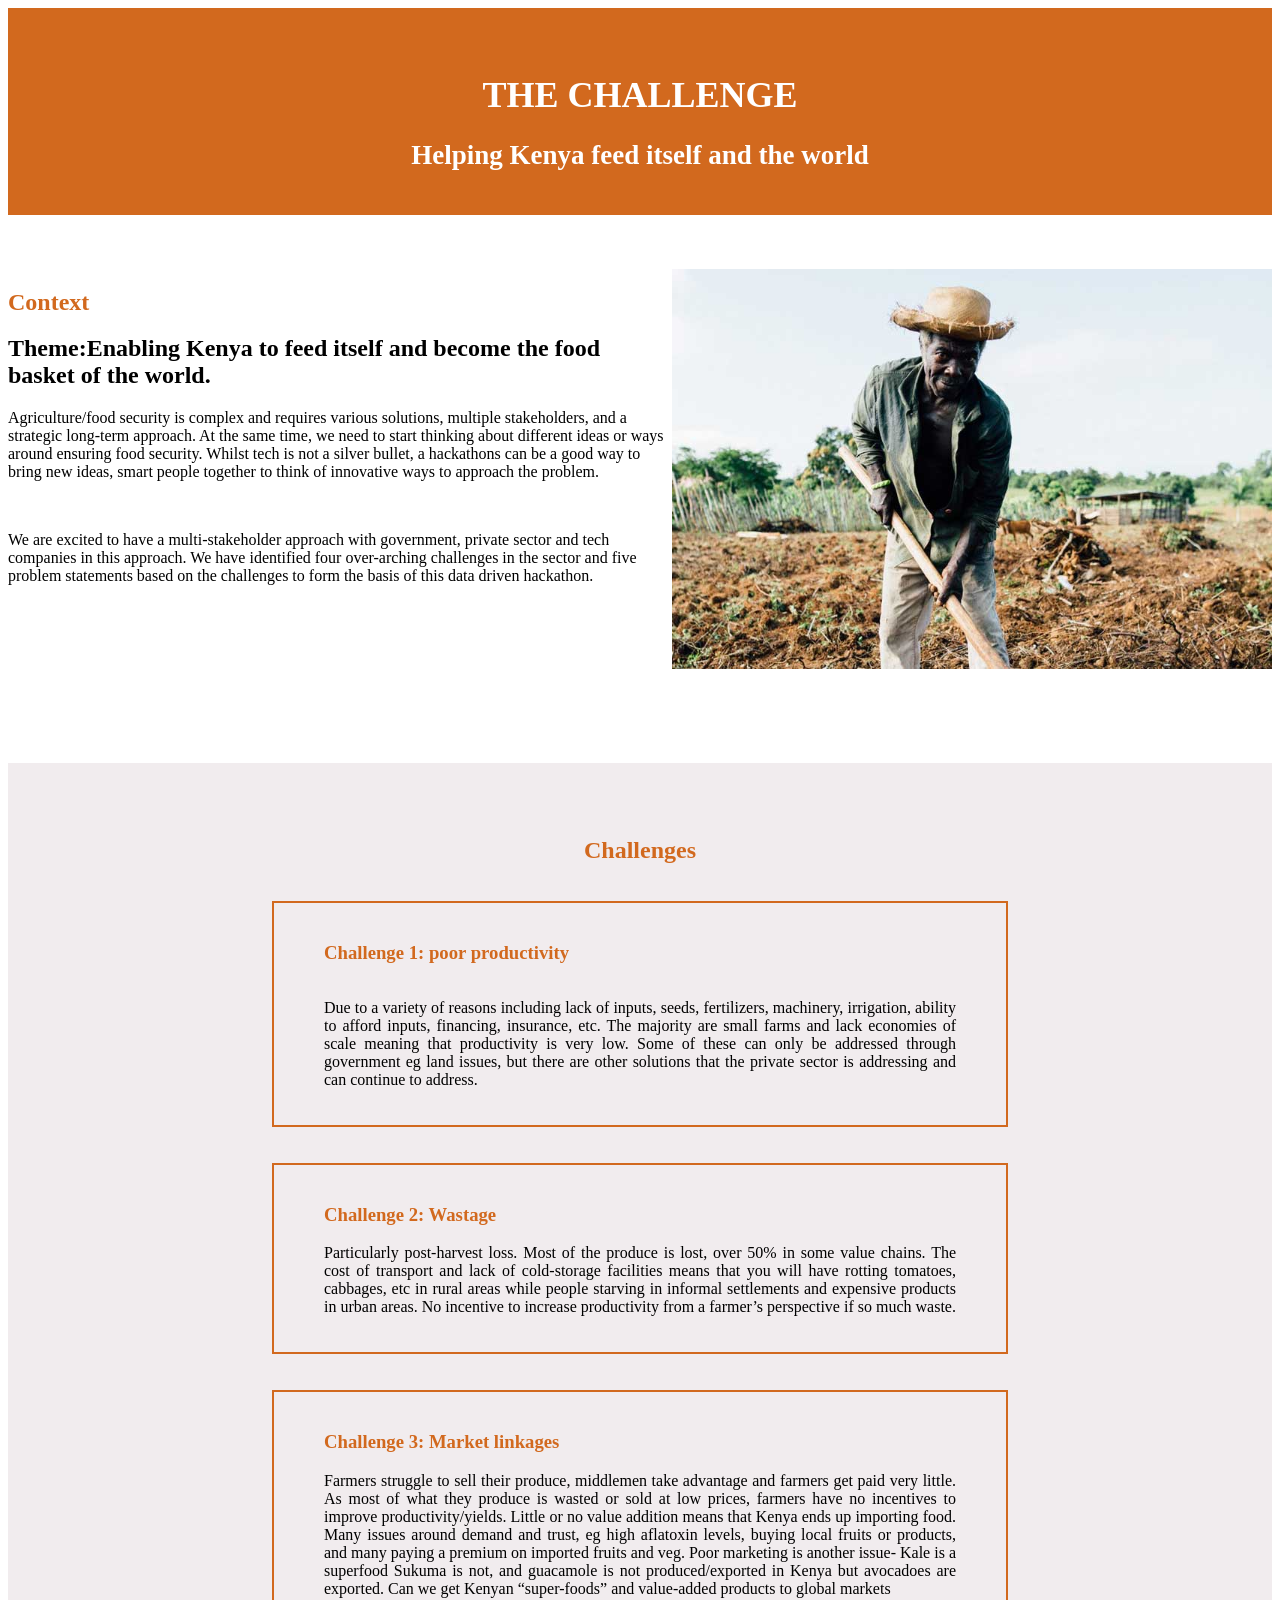
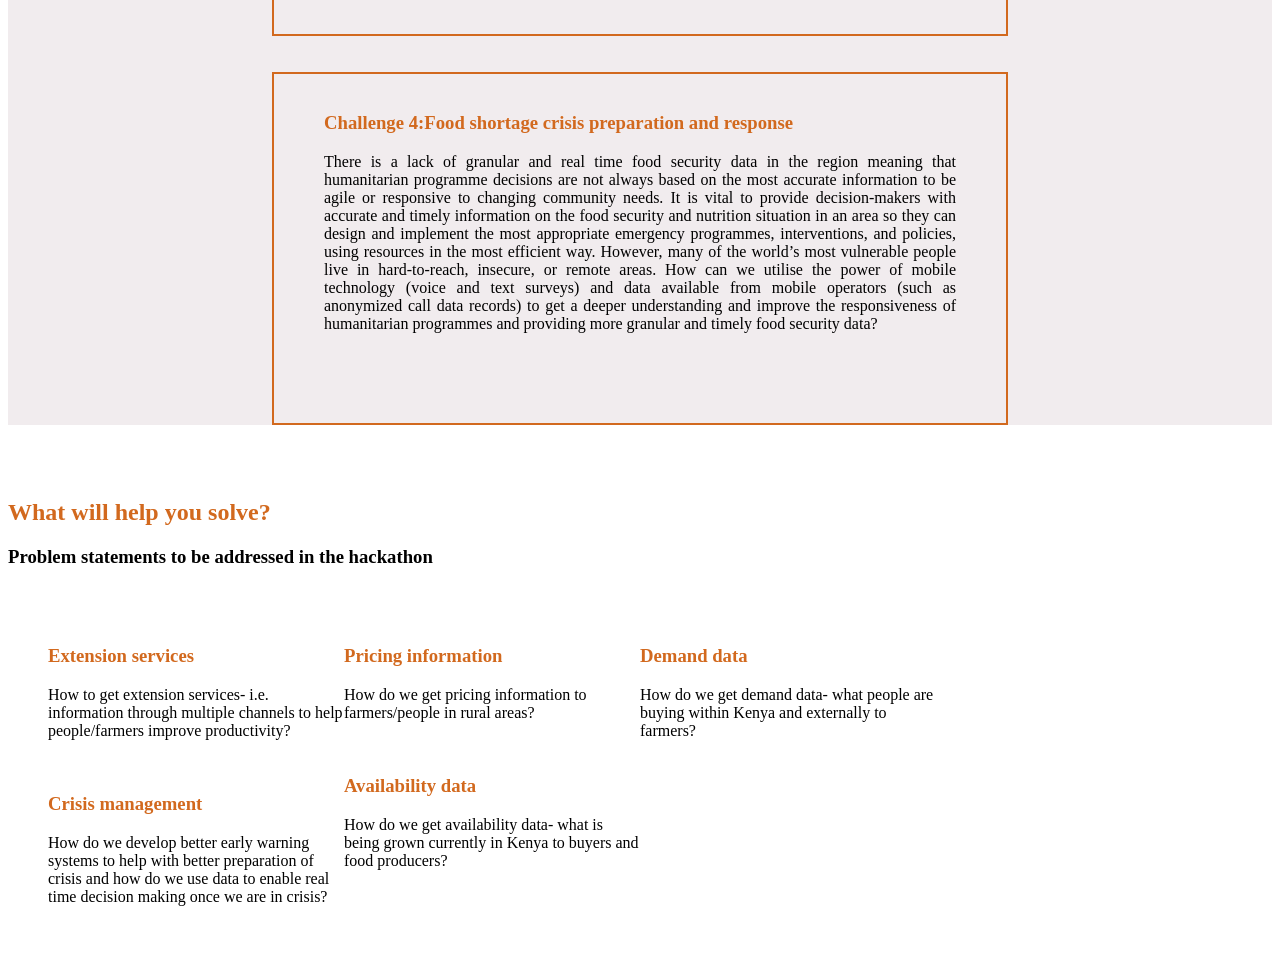
==== index.html @ 254052c9 "Added a file" ====
<!DOCTYPE html>
<html lang="en">
<head>
    <meta charset="UTF-8">
    <meta name="viewport" content="width=device-width, initial-scale=1.0">
    <title>Document</title>
</head>
<body>
    <header style="background-color: chocolate;text-align: center;font-family:'Tahoma';font-size: large;font-weight: 400;">
        <br>
        <br>
        <h1 style="color: white;">THE CHALLENGE</h1>
        <H2 style="color: white;">Helping Kenya feed itself and the world</H2>
        <br>
    </header>
    <section>

<div style="display: flex;">

        <div>
            <br>
            <br>
            <br>
            <h1 style="color: chocolate">Context</h1>
        <h2>Theme:Enabling Kenya to feed itself and become the food basket of the world.</h2>
    <p>
        Agriculture/food security is complex and requires various solutions, multiple stakeholders, and a strategic long-term approach.  At the same time, we need to start thinking about different ideas or ways around ensuring food security.  Whilst tech is not a silver bullet, a hackathons can be a good way to bring new ideas, smart people together to think of innovative ways to approach the problem.</p>
    <br>
    <p>
    We are excited to have a multi-stakeholder approach with government, private sector and tech companies in this approach.  We have identified four over-arching challenges in the sector and five problem statements based on the challenges to form the basis of this data driven hackathon.</p>
</div>

<div>
    <br>
    <br>
    <br>
    <img src="image/solutions-for-poor-productivity-and-yield-among-farmers-in-Kenya.jpg" alt="A picture of a farmer." style="height: 400px;width: 600px;align-self;">
</div>

</div>
    </section>
    <section>
        <br>
        <br>
        <br>
        <br>
        <br>

        <div style="background-color: rgb(241, 236, 238);width: 100%;text-align: center;margin: auto;padding-left: 0%;">
            <br>
            <br>
            <br>
            <h2 style="color: chocolate;"> Challenges</h2>
            <br>
           
        <div style="width: 50%;text-align: center;margin: auto; border: 2px solid chocolate;align-content: center;padding: 20px;padding-left: 50px;padding-right: 50px;">

           <div style="display: flex;">
            <div>
               
            </div>
            <i class="fa-thin fa-seedling"></i>
            <div>
            <h3 style="text-align: left;color: chocolate;">Challenge 1: poor productivity</h3>
            </div>
        </div>

            <p style="text-align: justify;">Due to a variety of reasons including lack of inputs, seeds, fertilizers, machinery, irrigation, ability to afford inputs, financing, insurance, etc.  The majority are small farms and lack economies of scale meaning that productivity is very low.  Some of these can only be addressed through government eg land issues, but there are other solutions that the private sector is addressing and can continue to address.</p>
        </div>
           <br>
           <br>

            <div style="width: 50%;text-align: center;margin: auto;border: 2px solid chocolate;padding: 20px;padding-left: 50px;padding-right: 50px;"> 

                
            <div style="padding-right: 120%;">
                <i class="fa-solid fa-trash-can" style="color: chocolate;"></i>
            </div>
              <div>
                <h3 style="text-align: justify;color:chocolate;">Challenge 2: Wastage</h3>
            </div>
        
                <p style="text-align: justify;">Particularly post-harvest loss. Most of the produce is lost, over 50% in some value chains. The cost of transport and lack of cold-storage facilities means that you will have rotting tomatoes, cabbages, etc in rural areas while people starving in informal settlements and expensive products in urban areas.  No incentive to increase productivity from a farmer’s perspective if so much waste.</p>
            </div>
             <br>
             <br>

            <div style="width: 50%;text-align: center;margin: auto;border: 2px solid chocolate;padding: 20px;padding-left: 50px;padding-right: 50px;">
                <h3 style="color: chocolate;text-align: justify;">Challenge 3: Market linkages</h3>
                <p style="text-align: justify;">Farmers struggle to sell their produce, middlemen take advantage and farmers get paid very little. As most of what they produce is wasted or sold at low prices, farmers have no incentives to improve productivity/yields.   Little or no value addition means that Kenya ends up importing food.  Many issues around demand and trust, eg high aflatoxin levels, buying local fruits or products, and many paying a premium on imported fruits and veg.  Poor marketing is another issue- Kale is a superfood Sukuma is not, and guacamole is not produced/exported in Kenya but avocadoes are exported.  Can we get Kenyan “super-foods” and value-added products to global markets
                </p>
            </div>
            <br>
            <br>

            <div style="width: 50%;text-align: center;margin: auto;border: 2px solid chocolate;padding: 20px;padding-left: 50px;padding-right: 50px;">
                <h3 style="color: chocolate;text-align: justify;">Challenge 4:Food shortage crisis preparation and response</h3>
                <p style="text-align: justify;">There is a lack of granular and real time food security data in the region meaning that humanitarian programme decisions are not always based on the most accurate information to be agile or responsive to changing community needs. It is vital to provide decision-makers with accurate and timely information on the food security and nutrition situation in an area so they can design and implement the most appropriate emergency programmes, interventions, and policies, using resources in the most efficient way. However, many of the world’s most vulnerable people live in hard-to-reach, insecure, or remote areas. How can we utilise the power of mobile technology (voice and text surveys) and data available from mobile operators (such as anonymized call data records) to get a deeper understanding and improve the responsiveness of humanitarian programmes and providing more granular and timely food security data?</p>
                <br>
                <br>
                <br>
            </div>

        </div>
    </section>
    <section>
       
       <div>
           <br>
            <br>
            <br>
        <h1 style="font-weight: bolder;color: chocolate;font-size: x-large;">What will help you solve?<h1>
            <h3>Problem statements to be addressed in the hackathon</h3>

        <div style="padding: 40px;display: inline-flex">
            
            <div style="width: 25%;">
                <h3 style="color: chocolate;">Extension services</h3>
                <p>How to get extension services- i.e. information through multiple channels to help people/farmers improve productivity? </p>
                <br>
                <h3 style="color: chocolate;">Crisis management</h3>
                <p>How do we develop better early warning systems to help with better preparation of crisis and how do we use data to enable real time decision making once we are in crisis?</p>
            </div>

            <div style="width: 25%;">
                <h3 style="color: chocolate;">Pricing information</h3>
                <p>How do we get pricing information to farmers/people in rural areas?</p>
                <br>
                <h3 style="color: chocolate;">Availability data</h3>
                <p>How do we get availability data- what is being grown currently in Kenya to buyers and food producers?</p>
            </div>

            <div style="width: 25%;">
                <h3 style="color: chocolate;">Demand data</h3>
                <p>How do we get demand data- what people are buying within Kenya and externally to farmers?<p>
            </div>

        </div>
        </div>
    </section>
</body>
</html>
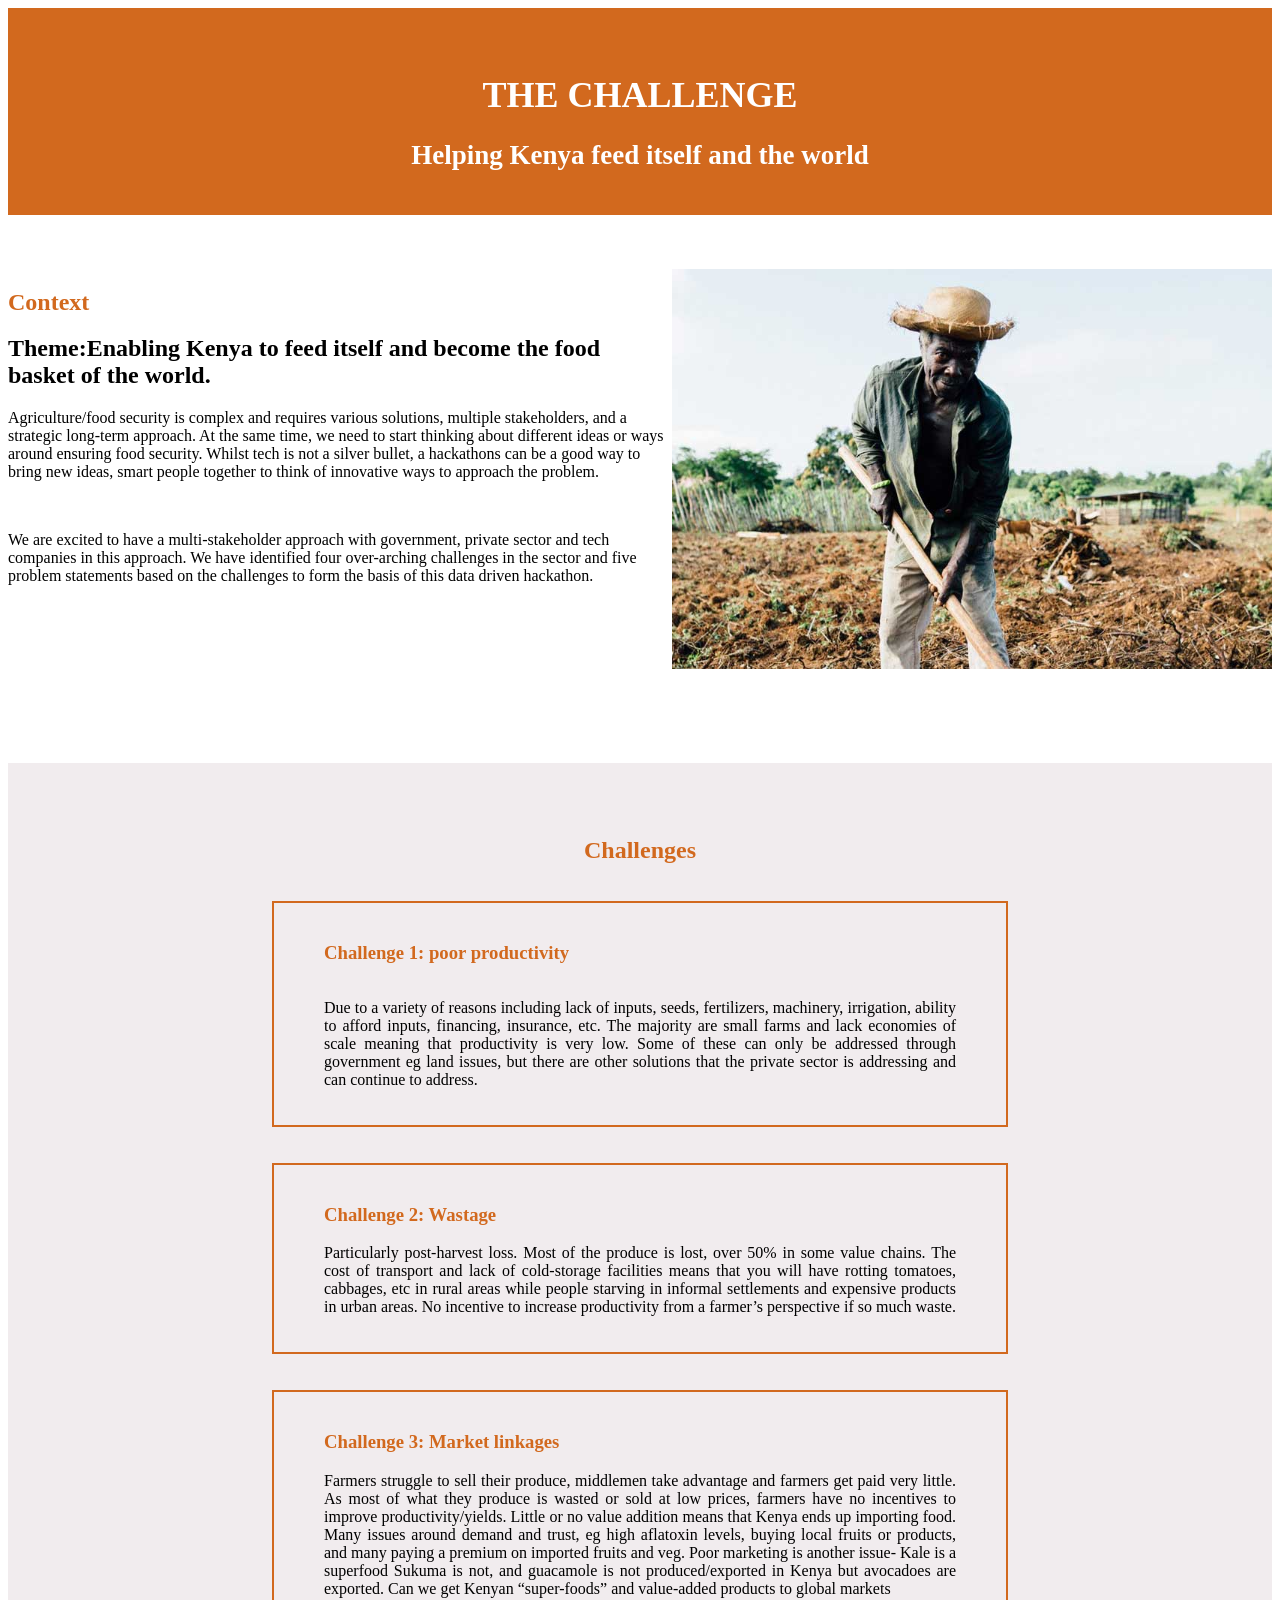
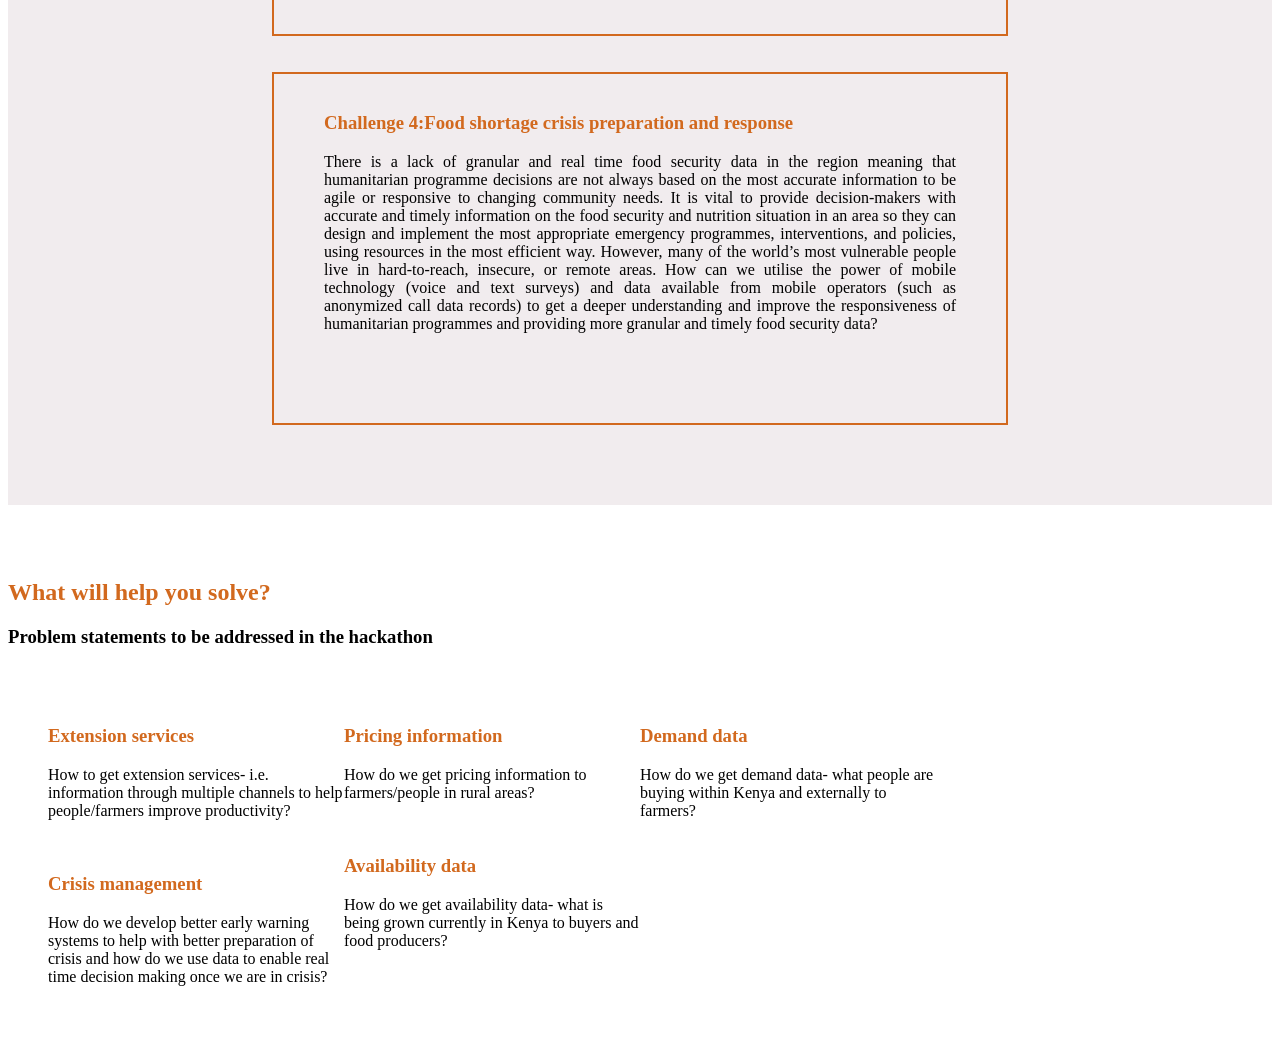
==== commit b07ca9e5: "Added some changes in section 1" ====
--- a/index.html
+++ b/index.html
@@ -46,7 +46,7 @@
         <br>
         <br>
 
-        <div style="background-color: rgb(241, 236, 238);width: 100%;text-align: center;margin: auto;padding-left: 0%;">
+        <div style="background-color: rgb(241, 236, 238);width: 100%;text-align: center;margin: auto;padding-left: 0%;padding-bottom:80px;">
             <br>
             <br>
             <br>
@@ -93,7 +93,7 @@
             <br>
             <br>
 
-            <div style="width: 50%;text-align: center;margin: auto;border: 2px solid chocolate;padding: 20px;padding-left: 50px;padding-right: 50px;">
+            <div style="width: 50%;text-align: center;margin: auto;border: 2px solid chocolate;padding: 20px;padding-left: 50px;padding-right: 50px; ">
                 <h3 style="color: chocolate;text-align: justify;">Challenge 4:Food shortage crisis preparation and response</h3>
                 <p style="text-align: justify;">There is a lack of granular and real time food security data in the region meaning that humanitarian programme decisions are not always based on the most accurate information to be agile or responsive to changing community needs. It is vital to provide decision-makers with accurate and timely information on the food security and nutrition situation in an area so they can design and implement the most appropriate emergency programmes, interventions, and policies, using resources in the most efficient way. However, many of the world’s most vulnerable people live in hard-to-reach, insecure, or remote areas. How can we utilise the power of mobile technology (voice and text surveys) and data available from mobile operators (such as anonymized call data records) to get a deeper understanding and improve the responsiveness of humanitarian programmes and providing more granular and timely food security data?</p>
                 <br>
@@ -109,9 +109,10 @@
            <br>
             <br>
             <br>
+            
         <h1 style="font-weight: bolder;color: chocolate;font-size: x-large;">What will help you solve?<h1>
             <h3>Problem statements to be addressed in the hackathon</h3>
-
+        
         <div style="padding: 40px;display: inline-flex">
             
             <div style="width: 25%;">
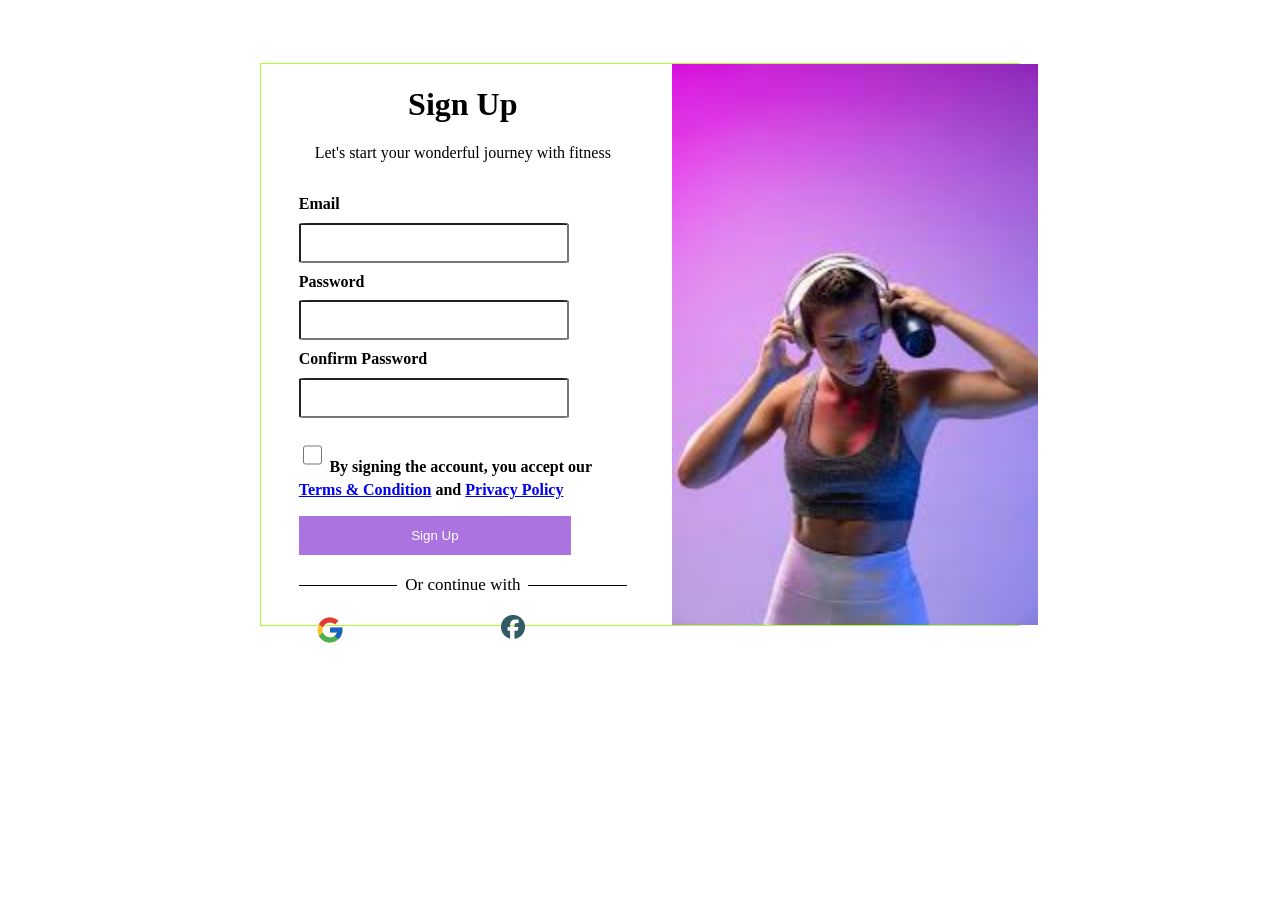
==== commit f4497dae: "Added some changes" ====
--- a/index.html
+++ b/index.html
@@ -4,140 +4,50 @@
     <meta charset="UTF-8">
     <meta name="viewport" content="width=device-width, initial-scale=1.0">
     <title>Document</title>
+    <link rel="stylesheet" href="style.css">
+    <link rel="stylesheet" href="https://cdnjs.cloudflare.com/ajax/libs/font-awesome/6.7.2/css/all.min.css">
 </head>
 <body>
-    <header style="background-color: chocolate;text-align: center;font-family:'Tahoma';font-size: large;font-weight: 400;">
-        <br>
-        <br>
-        <h1 style="color: white;">THE CHALLENGE</h1>
-        <H2 style="color: white;">Helping Kenya feed itself and the world</H2>
-        <br>
-    </header>
-    <section>
+    <form>
+        <div class="left_side">
+    <h1>Sign Up</h1>
+    <p>Let's start your wonderful journey with fitness</p>
 
-<div style="display: flex;">
+   <label for="email">Email</label>
+   <br>
+   <input type="email" id="email">
+<br>
+   <label for="password">Password</label>
+   <br>
+   <input type="password" id="password">
+<br>
+   <label for="confirm_password">Confirm Password</label>
+   <br>
+   <input type="password" id="confirm_password">
+<br>
+   <input type="checkbox" id="checkbox">
+   
+   <label for="checkbox">By signing the account, you accept our<br> <a href="Terms & Condition">Terms & Condition</a> and <a href="Privacy Policy">Privacy Policy</a></label>
 
-        <div>
-            <br>
-            <br>
-            <br>
-            <h1 style="color: chocolate">Context</h1>
-        <h2>Theme:Enabling Kenya to feed itself and become the food basket of the world.</h2>
-    <p>
-        Agriculture/food security is complex and requires various solutions, multiple stakeholders, and a strategic long-term approach.  At the same time, we need to start thinking about different ideas or ways around ensuring food security.  Whilst tech is not a silver bullet, a hackathons can be a good way to bring new ideas, smart people together to think of innovative ways to approach the problem.</p>
-    <br>
-    <p>
-    We are excited to have a multi-stakeholder approach with government, private sector and tech companies in this approach.  We have identified four over-arching challenges in the sector and five problem statements based on the challenges to form the basis of this data driven hackathon.</p>
+   <button  type="button">Sign Up</button>
+
+   <p id="lines">Or continue with</p>
+
+   <div class="icons">
+    <div>
+   <svg xmlns="http://www.w3.org/2000/svg" x="0px" y="0px" width="30" height="30" viewBox="0 0 48 48">
+    <path fill="#fbc02d" d="M43.611,20.083H42V20H24v8h11.303c-1.649,4.657-6.08,8-11.303,8c-6.627,0-12-5.373-12-12	s5.373-12,12-12c3.059,0,5.842,1.154,7.961,3.039l5.657-5.657C34.046,6.053,29.268,4,24,4C12.955,4,4,12.955,4,24s8.955,20,20,20	s20-8.955,20-20C44,22.659,43.862,21.35,43.611,20.083z"></path><path fill="#e53935" d="M6.306,14.691l6.571,4.819C14.655,15.108,18.961,12,24,12c3.059,0,5.842,1.154,7.961,3.039	l5.657-5.657C34.046,6.053,29.268,4,24,4C16.318,4,9.656,8.337,6.306,14.691z"></path><path fill="#4caf50" d="M24,44c5.166,0,9.86-1.977,13.409-5.192l-6.19-5.238C29.211,35.091,26.715,36,24,36	c-5.202,0-9.619-3.317-11.283-7.946l-6.522,5.025C9.505,39.556,16.227,44,24,44z"></path><path fill="#1565c0" d="M43.611,20.083L43.595,20L42,20H24v8h11.303c-0.792,2.237-2.231,4.166-4.087,5.571	c0.001-0.001,0.002-0.001,0.003-0.002l6.19,5.238C36.971,39.205,44,34,44,24C44,22.659,43.862,21.35,43.611,20.083z"></path>
+    </svg>
 </div>
 
 <div>
-    <br>
-    <br>
-    <br>
-    <img src="image/solutions-for-poor-productivity-and-yield-among-farmers-in-Kenya.jpg" alt="A picture of a farmer." style="height: 400px;width: 600px;align-self;">
+   <i class="fa-brands fa-facebook"></i>
 </div>
-
 </div>
-    </section>
-    <section>
-        <br>
-        <br>
-        <br>
-        <br>
-        <br>
-
-        <div style="background-color: rgb(241, 236, 238);width: 100%;text-align: center;margin: auto;padding-left: 0%;padding-bottom:80px;">
-            <br>
-            <br>
-            <br>
-            <h2 style="color: chocolate;"> Challenges</h2>
-            <br>
-           
-        <div style="width: 50%;text-align: center;margin: auto; border: 2px solid chocolate;align-content: center;padding: 20px;padding-left: 50px;padding-right: 50px;">
-
-           <div style="display: flex;">
-            <div>
-               
-            </div>
-            <i class="fa-thin fa-seedling"></i>
-            <div>
-            <h3 style="text-align: left;color: chocolate;">Challenge 1: poor productivity</h3>
-            </div>
-        </div>
-
-            <p style="text-align: justify;">Due to a variety of reasons including lack of inputs, seeds, fertilizers, machinery, irrigation, ability to afford inputs, financing, insurance, etc.  The majority are small farms and lack economies of scale meaning that productivity is very low.  Some of these can only be addressed through government eg land issues, but there are other solutions that the private sector is addressing and can continue to address.</p>
-        </div>
-           <br>
-           <br>
-
-            <div style="width: 50%;text-align: center;margin: auto;border: 2px solid chocolate;padding: 20px;padding-left: 50px;padding-right: 50px;"> 
-
-                
-            <div style="padding-right: 120%;">
-                <i class="fa-solid fa-trash-can" style="color: chocolate;"></i>
-            </div>
-              <div>
-                <h3 style="text-align: justify;color:chocolate;">Challenge 2: Wastage</h3>
-            </div>
-        
-                <p style="text-align: justify;">Particularly post-harvest loss. Most of the produce is lost, over 50% in some value chains. The cost of transport and lack of cold-storage facilities means that you will have rotting tomatoes, cabbages, etc in rural areas while people starving in informal settlements and expensive products in urban areas.  No incentive to increase productivity from a farmer’s perspective if so much waste.</p>
-            </div>
-             <br>
-             <br>
-
-            <div style="width: 50%;text-align: center;margin: auto;border: 2px solid chocolate;padding: 20px;padding-left: 50px;padding-right: 50px;">
-                <h3 style="color: chocolate;text-align: justify;">Challenge 3: Market linkages</h3>
-                <p style="text-align: justify;">Farmers struggle to sell their produce, middlemen take advantage and farmers get paid very little. As most of what they produce is wasted or sold at low prices, farmers have no incentives to improve productivity/yields.   Little or no value addition means that Kenya ends up importing food.  Many issues around demand and trust, eg high aflatoxin levels, buying local fruits or products, and many paying a premium on imported fruits and veg.  Poor marketing is another issue- Kale is a superfood Sukuma is not, and guacamole is not produced/exported in Kenya but avocadoes are exported.  Can we get Kenyan “super-foods” and value-added products to global markets
-                </p>
-            </div>
-            <br>
-            <br>
-
-            <div style="width: 50%;text-align: center;margin: auto;border: 2px solid chocolate;padding: 20px;padding-left: 50px;padding-right: 50px; ">
-                <h3 style="color: chocolate;text-align: justify;">Challenge 4:Food shortage crisis preparation and response</h3>
-                <p style="text-align: justify;">There is a lack of granular and real time food security data in the region meaning that humanitarian programme decisions are not always based on the most accurate information to be agile or responsive to changing community needs. It is vital to provide decision-makers with accurate and timely information on the food security and nutrition situation in an area so they can design and implement the most appropriate emergency programmes, interventions, and policies, using resources in the most efficient way. However, many of the world’s most vulnerable people live in hard-to-reach, insecure, or remote areas. How can we utilise the power of mobile technology (voice and text surveys) and data available from mobile operators (such as anonymized call data records) to get a deeper understanding and improve the responsiveness of humanitarian programmes and providing more granular and timely food security data?</p>
-                <br>
-                <br>
-                <br>
-            </div>
-
-        </div>
-    </section>
-    <section>
-       
-       <div>
-           <br>
-            <br>
-            <br>
-            
-        <h1 style="font-weight: bolder;color: chocolate;font-size: x-large;">What will help you solve?<h1>
-            <h3>Problem statements to be addressed in the hackathon</h3>
-        
-        <div style="padding: 40px;display: inline-flex">
-            
-            <div style="width: 25%;">
-                <h3 style="color: chocolate;">Extension services</h3>
-                <p>How to get extension services- i.e. information through multiple channels to help people/farmers improve productivity? </p>
-                <br>
-                <h3 style="color: chocolate;">Crisis management</h3>
-                <p>How do we develop better early warning systems to help with better preparation of crisis and how do we use data to enable real time decision making once we are in crisis?</p>
-            </div>
-
-            <div style="width: 25%;">
-                <h3 style="color: chocolate;">Pricing information</h3>
-                <p>How do we get pricing information to farmers/people in rural areas?</p>
-                <br>
-                <h3 style="color: chocolate;">Availability data</h3>
-                <p>How do we get availability data- what is being grown currently in Kenya to buyers and food producers?</p>
-            </div>
-
-            <div style="width: 25%;">
-                <h3 style="color: chocolate;">Demand data</h3>
-                <p>How do we get demand data- what people are buying within Kenya and externally to farmers?<p>
-            </div>
-
-        </div>
-        </div>
-    </section>
+</div>
+<div class="right_side">
+    <img src="image/download.jpeg" alt="">
+</div>
+</form>
 </body>
 </html>
--- a/style.css
+++ b/style.css
@@ -0,0 +1,111 @@
+form{
+    display: flex;
+    border: 1px solid greenyellow;
+    width: 60%;
+    margin: 5% auto;
+ padding-bottom: ;
+   
+
+}
+.left_side{
+    margin-left: 5%;
+    padding-bottom: 10%;
+}
+.left_side input{
+width: 80%;
+height: 7%;
+border-radius: 3%;
+margin-top: 3%;
+margin-bottom: 3%;
+}
+.left_side label{
+    font-weight: 550;
+}
+.left_side p{
+    text-align: center;
+    margin-bottom: 10%;
+    font-size: 100%;
+}
+.left_side h1{
+    text-align: center;
+}
+.left_side button{
+    background-color: rgb(171, 115, 224);
+    margin-top:5%;
+    border: none;
+    width: 83%;
+    height: 8%;
+    color: white;
+    
+}
+.right_side img{
+    height: 100%;
+    width: 200%;
+}
+.right_side{
+   
+    margin-left: 6%;
+}
+#checkbox{
+    width: 6%;   
+}
+#lines {
+    position: relative;
+    margin: 20px auto;
+    text-align: center;
+    font-size: 17px;
+}
+
+#lines:before {
+    content: " ";
+    display: block;
+    height: 0.5px;
+    width: 30%;
+    position: absolute;
+    top: 50%;
+    background: black;
+}
+
+#lines:after {
+    content: " ";
+    display: block;
+    height: 0.5px;
+    width: 30%;
+    position: absolute;
+    top: 50%;
+    background: black;
+    right: 0;
+}
+.icons{
+    display: flex;
+    gap: 50%;
+    margin-left: 5%;
+}
+.fa-facebook{
+    font-size: 150%;
+    height: 500%;
+    width: 20%;
+    color: rgb(50, 90, 103);
+}
+@media only screen and (max-width: 600px) {
+    body {
+     form{
+    flex-wrap: wrap;
+    flex-direction: column-reverse;
+        width: 90%;
+     }
+     .left_side{
+        width: 110%;
+        padding-left: 0%;
+     }
+     .right_side img{
+        width: 30%;
+     }
+     #lines:after{
+width: 30%;
+     }
+#lines:before{
+    width: 30%;
+}
+    }
+  }
